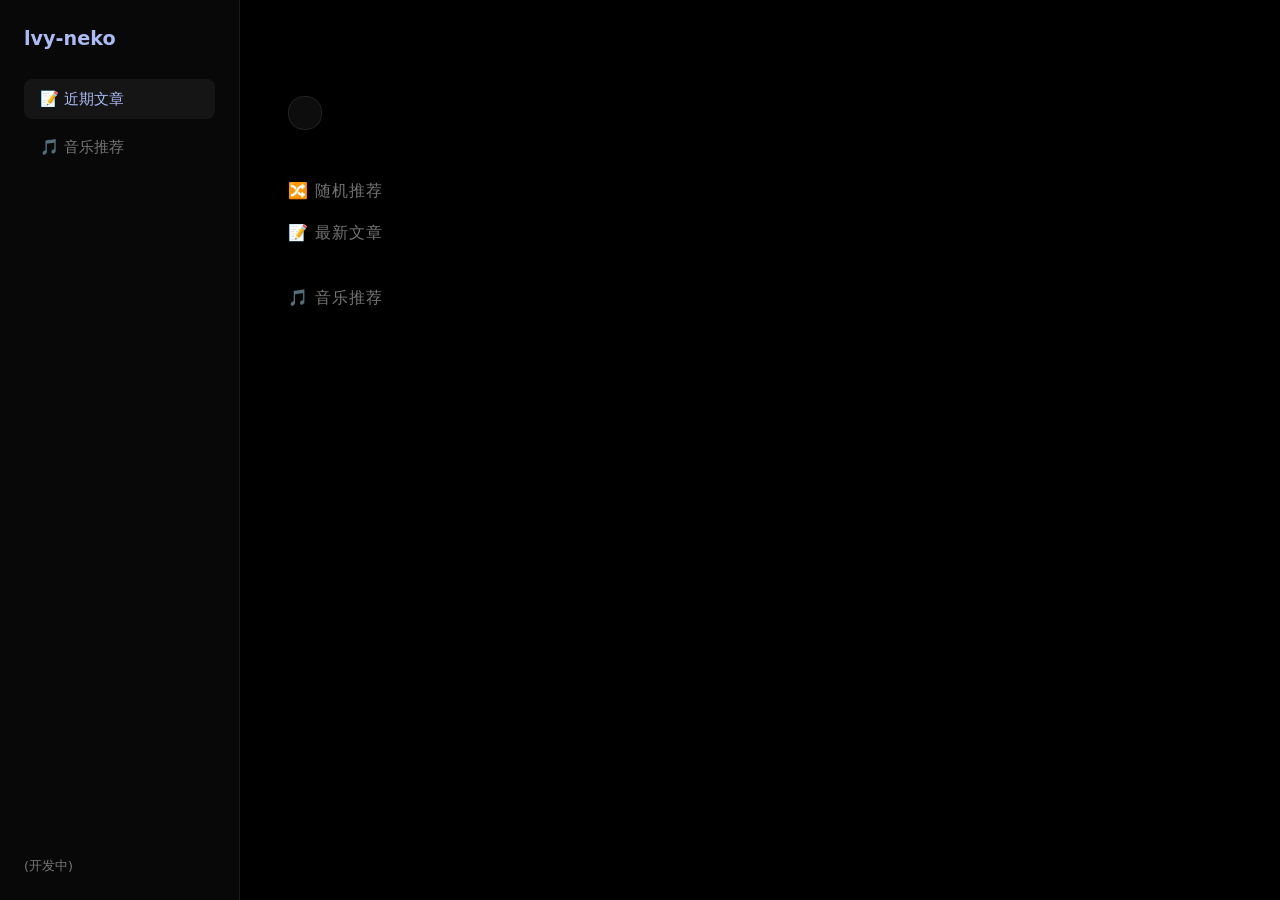
==== blog/frontend/index.html @ 36437abc "feat: add frontend HTML pages — home with sidebar, article detail" ====
<!DOCTYPE html>
<html lang="zh-CN">
<head>
    <meta charset="UTF-8">
    <meta name="viewport" content="width=device-width, initial-scale=1.0">
    <meta name="description" content="个人博客 — 记录学习与思考">
    <title>lvy-neko</title>
    <link rel="stylesheet" href="css/variables.css">
    <link rel="stylesheet" href="css/layout.css">
    <link rel="stylesheet" href="css/components.css">
    <link rel="stylesheet" href="css/animations.css">
    <link rel="icon" href="images/favicon.svg" type="image/svg+xml">
</head>
<body>
    <div class="app-layout">
        <!-- 移动端汉堡按钮 -->
        <button class="hamburger" id="hamburger" aria-label="菜单">☰</button>

        <!-- 侧边栏 -->
        <aside class="sidebar" id="sidebar">
            <a href="index.html" class="sidebar-brand">lvy-neko</a>
            <nav class="sidebar-nav">
                <a href="#articles" class="active">📝 近期文章</a>
                <a href="#music">🎵 音乐推荐</a>
            </nav>
            <div style="margin-top: auto; font-size: 0.8rem; color: var(--color-muted);">
                (开发中)
            </div>
        </aside>

        <!-- 主内容区 -->
        <main class="main-content">
            <!-- 欢迎语 -->
            <div class="greeting" id="greeting"></div>

            <!-- 日历小部件 -->
            <div class="calendar" id="calendar"></div>

            <!-- 插画展示区 -->
            <div class="illustration">
                <img src="images/illustration.png" alt="illustration" id="illustration-img"
                     onerror="this.parentElement.style.display='none'">
            </div>

            <!-- 社交链接 -->
            <div class="social-links" id="social-links"></div>

            <!-- 随机推荐 -->
            <section id="random-article-section">
                <div class="section-title">🔀 随机推荐</div>
                <div id="random-article"></div>
            </section>

            <!-- 最新文章 -->
            <section id="articles">
                <div class="section-title">📝 最新文章</div>
                <div class="article-list" id="article-list"></div>
                <div id="article-pagination" style="margin-top: var(--space-lg);"></div>
            </section>

            <!-- 音乐推荐 -->
            <section id="music">
                <div class="section-title">🎵 音乐推荐</div>
                <div class="music-list" id="music-list"></div>
            </section>

            <!-- 站点统计 -->
            <div class="site-stats" id="site-stats" style="margin-top: var(--space-2xl);"></div>
        </main>
    </div>

    <script src="js/api.js"></script>
    <script src="js/calendar.js"></script>
    <script src="js/home.js"></script>
</body>
</html>
---- blog/frontend/css/variables.css ----
:root {
    /* 主色 */
    --color-bg:        #000000;
    --color-text:      #FFFFFF;
    --color-accent:    #abbbf3;
    --color-muted:     #747474;

    /* 衍生 */
    --color-card:      rgba(255, 255, 255, 0.05);
    --color-card-hover:rgba(255, 255, 255, 0.10);
    --color-border:    rgba(255, 255, 255, 0.08);
    --color-sidebar:   rgba(255, 255, 255, 0.03);

    /* 排版 */
    --font-sans: system-ui, -apple-system, 'Segoe UI', sans-serif;
    --font-mono: 'Consolas', 'Monaco', monospace;

    /* 间距 */
    --space-xs:  4px;
    --space-sm:  8px;
    --space-md:  16px;
    --space-lg:  24px;
    --space-xl:  32px;
    --space-2xl: 48px;

    /* 圆角 */
    --radius-sm: 8px;
    --radius-md: 16px;
    --radius-lg: 24px;
    --radius-squircle: 32px;  /* 参考网站的 squircle 风格 */

    /* 侧边栏 */
    --sidebar-width: 240px;
}
---- blog/frontend/css/layout.css ----
* {
    margin: 0;
    padding: 0;
    box-sizing: border-box;
}

body {
    background-color: var(--color-bg);
    color: var(--color-text);
    font-family: var(--font-sans);
    line-height: 1.6;
    min-height: 100vh;
}

/* === 双栏布局 === */
.app-layout {
    display: flex;
    min-height: 100vh;
}

/* 侧边栏 */
.sidebar {
    position: fixed;
    top: 0;
    left: 0;
    width: var(--sidebar-width);
    height: 100vh;
    background-color: var(--color-sidebar);
    border-right: 1px solid var(--color-border);
    padding: var(--space-lg);
    display: flex;
    flex-direction: column;
    gap: var(--space-lg);
    z-index: 10;
    overflow-y: auto;
}

.sidebar-brand {
    font-size: 1.2rem;
    font-weight: 700;
    color: var(--color-accent);
    text-decoration: none;
}

.sidebar-nav {
    display: flex;
    flex-direction: column;
    gap: var(--space-sm);
}

.sidebar-nav a {
    color: var(--color-muted);
    text-decoration: none;
    padding: var(--space-sm) var(--space-md);
    border-radius: var(--radius-sm);
    transition: color 0.2s, background-color 0.2s;
    font-size: 0.95rem;
}

.sidebar-nav a:hover,
.sidebar-nav a.active {
    color: var(--color-accent);
    background-color: var(--color-card);
}

/* 主内容区 */
.main-content {
    margin-left: var(--sidebar-width);
    flex: 1;
    padding: var(--space-2xl);
    max-width: 900px;
}

/* 汉堡菜单按钮（移动端） */
.hamburger {
    display: none;
    position: fixed;
    top: var(--space-md);
    right: var(--space-md);
    z-index: 20;
    background: var(--color-card);
    border: 1px solid var(--color-border);
    color: var(--color-text);
    width: 40px;
    height: 40px;
    border-radius: var(--radius-sm);
    cursor: pointer;
    font-size: 1.2rem;
    align-items: center;
    justify-content: center;
}

/* 移动端响应式 */
@media (max-width: 768px) {
    .sidebar {
        transform: translateX(-100%);
        transition: transform 0.3s ease;
    }

    .sidebar.open {
        transform: translateX(0);
    }

    .main-content {
        margin-left: 0;
        padding: var(--space-lg);
    }

    .hamburger {
        display: flex;
    }
}
---- blog/frontend/css/components.css ----
/* === 卡片（squircle 风格） === */
.card {
    background-color: var(--color-card);
    border: 1px solid var(--color-border);
    border-radius: var(--radius-squircle);
    padding: var(--space-lg);
    transition: transform 0.2s, background-color 0.2s, box-shadow 0.2s;
    cursor: pointer;
}

.card:hover {
    transform: scale(1.02);
    background-color: var(--color-card-hover);
    box-shadow: 0 4px 24px rgba(171, 187, 243, 0.08);
}

/* === 文章卡片 === */
.article-card {
    display: flex;
    flex-direction: column;
    gap: var(--space-sm);
}

.article-card .article-date {
    font-size: 0.85rem;
    color: var(--color-muted);
}

.article-card .article-title {
    font-size: 1.1rem;
    font-weight: 600;
    color: var(--color-text);
    text-decoration: none;
}

.article-card .article-title:hover {
    color: var(--color-accent);
}

.article-card .article-summary {
    font-size: 0.9rem;
    color: var(--color-muted);
    line-height: 1.5;
}

/* === 文章列表 === */
.article-list {
    display: flex;
    flex-direction: column;
    gap: var(--space-md);
}

.section-title {
    font-size: 1rem;
    color: var(--color-muted);
    margin-bottom: var(--space-md);
    letter-spacing: 1px;
    text-transform: uppercase;
}

/* === 音乐卡片 === */
.music-list {
    display: grid;
    grid-template-columns: repeat(auto-fill, minmax(180px, 1fr));
    gap: var(--space-md);
}

.music-card {
    display: flex;
    align-items: center;
    gap: var(--space-md);
    padding: var(--space-md);
}

.music-card .music-cover {
    width: 48px;
    height: 48px;
    border-radius: 50%;
    object-fit: cover;
    animation: spin 20s linear infinite;
}

.music-card .music-info {
    display: flex;
    flex-direction: column;
    gap: 2px;
}

.music-card .music-name {
    font-size: 0.9rem;
    font-weight: 600;
}

.music-card .music-artist {
    font-size: 0.8rem;
    color: var(--color-muted);
}

/* === 日历小部件 === */
.calendar {
    background-color: var(--color-card);
    border: 1px solid var(--color-border);
    border-radius: var(--radius-md);
    padding: var(--space-md);
    width: fit-content;
}

.calendar-header {
    display: flex;
    justify-content: space-between;
    align-items: center;
    margin-bottom: var(--space-md);
    font-weight: 600;
}

.calendar-grid {
    display: grid;
    grid-template-columns: repeat(7, 1fr);
    gap: var(--space-xs);
    text-align: center;
}

.calendar-grid .day-label {
    font-size: 0.75rem;
    color: var(--color-muted);
    padding: var(--space-xs) 0;
}

.calendar-grid .day {
    width: 32px;
    height: 32px;
    display: flex;
    align-items: center;
    justify-content: center;
    border-radius: 50%;
    font-size: 0.85rem;
    cursor: default;
    position: relative;
}

.calendar-grid .day.has-article::after {
    content: '';
    position: absolute;
    bottom: 2px;
    width: 4px;
    height: 4px;
    border-radius: 50%;
    background-color: var(--color-accent);
}

.calendar-grid .day.empty {
    color: transparent;
}

/* === 插画展示区 === */
.illustration {
    max-width: 360px;
    margin: 0 auto var(--space-2xl);
    opacity: 0;
    transform: translateY(20px);
    animation: fadeInUp 0.8s ease forwards;
}

.illustration img {
    width: 100%;
    border-radius: var(--radius-squircle);
}

/* === 欢迎语 === */
.greeting {
    font-size: 1.8rem;
    font-weight: 300;
    margin-bottom: var(--space-2xl);
    line-height: 1.4;
}

.greeting .name {
    color: var(--color-accent);
    font-weight: 600;
}

/* === 社交链接 === */
.social-links {
    display: flex;
    gap: var(--space-md);
    margin-bottom: var(--space-2xl);
    flex-wrap: wrap;
}

.social-links a {
    color: var(--color-muted);
    text-decoration: none;
    padding: var(--space-sm) var(--space-md);
    border: 1px solid var(--color-border);
    border-radius: var(--radius-sm);
    font-size: 0.9rem;
    transition: color 0.2s, border-color 0.2s;
}

.social-links a:hover {
    color: var(--color-accent);
    border-color: var(--color-accent);
}

/* === 站点统计 === */
.site-stats {
    display: flex;
    gap: var(--space-lg);
    margin-bottom: var(--space-2xl);
    font-size: 0.85rem;
    color: var(--color-muted);
}

.site-stats span {
    font-weight: 600;
    color: var(--color-accent);
}

/* === 返回链接 === */
.back-link {
    display: inline-block;
    color: var(--color-accent);
    text-decoration: none;
    margin-bottom: var(--space-lg);
    font-size: 0.9rem;
}

.back-link:hover {
    text-decoration: underline;
}

/* === 文章详情 === */
.article-detail {
    max-width: 720px;
}

.article-detail .article-title {
    font-size: 1.8rem;
    font-weight: 700;
    margin-bottom: var(--space-sm);
    line-height: 1.3;
}

.article-detail .article-meta {
    color: var(--color-muted);
    font-size: 0.9rem;
    margin-bottom: var(--space-xl);
    padding-bottom: var(--space-lg);
    border-bottom: 1px solid var(--color-border);
}

.article-detail .article-content {
    line-height: 1.8;
}

.article-detail .article-content h1,
.article-detail .article-content h2,
.article-detail .article-content h3 {
    color: var(--color-accent);
    margin-top: var(--space-xl);
    margin-bottom: var(--space-md);
}

.article-detail .article-content p {
    margin-bottom: var(--space-md);
}

.article-detail .article-content code {
    background-color: var(--color-card);
    padding: 2px 6px;
    border-radius: 4px;
    font-family: var(--font-mono);
    font-size: 0.9em;
}

.article-detail .article-content pre {
    background-color: var(--color-card);
    border: 1px solid var(--color-border);
    border-radius: var(--radius-md);
    padding: var(--space-md);
    overflow-x: auto;
    margin-bottom: var(--space-md);
}

.article-detail .article-content pre code {
    background: none;
    padding: 0;
}
---- blog/frontend/css/animations.css ----
/* 插画淡入上浮 */
@keyframes fadeInUp {
    from {
        opacity: 0;
        transform: translateY(20px);
    }
    to {
        opacity: 1;
        transform: translateY(0);
    }
}

/* 封面旋转 */
@keyframes spin {
    from { transform: rotate(0deg); }
    to   { transform: rotate(360deg); }
}

/* 卡片入场（stagger） */
@keyframes fadeInCard {
    from {
        opacity: 0;
        transform: translateY(10px);
    }
    to {
        opacity: 1;
        transform: translateY(0);
    }
}

.card-stagger {
    opacity: 0;
    animation: fadeInCard 0.4s ease forwards;
}
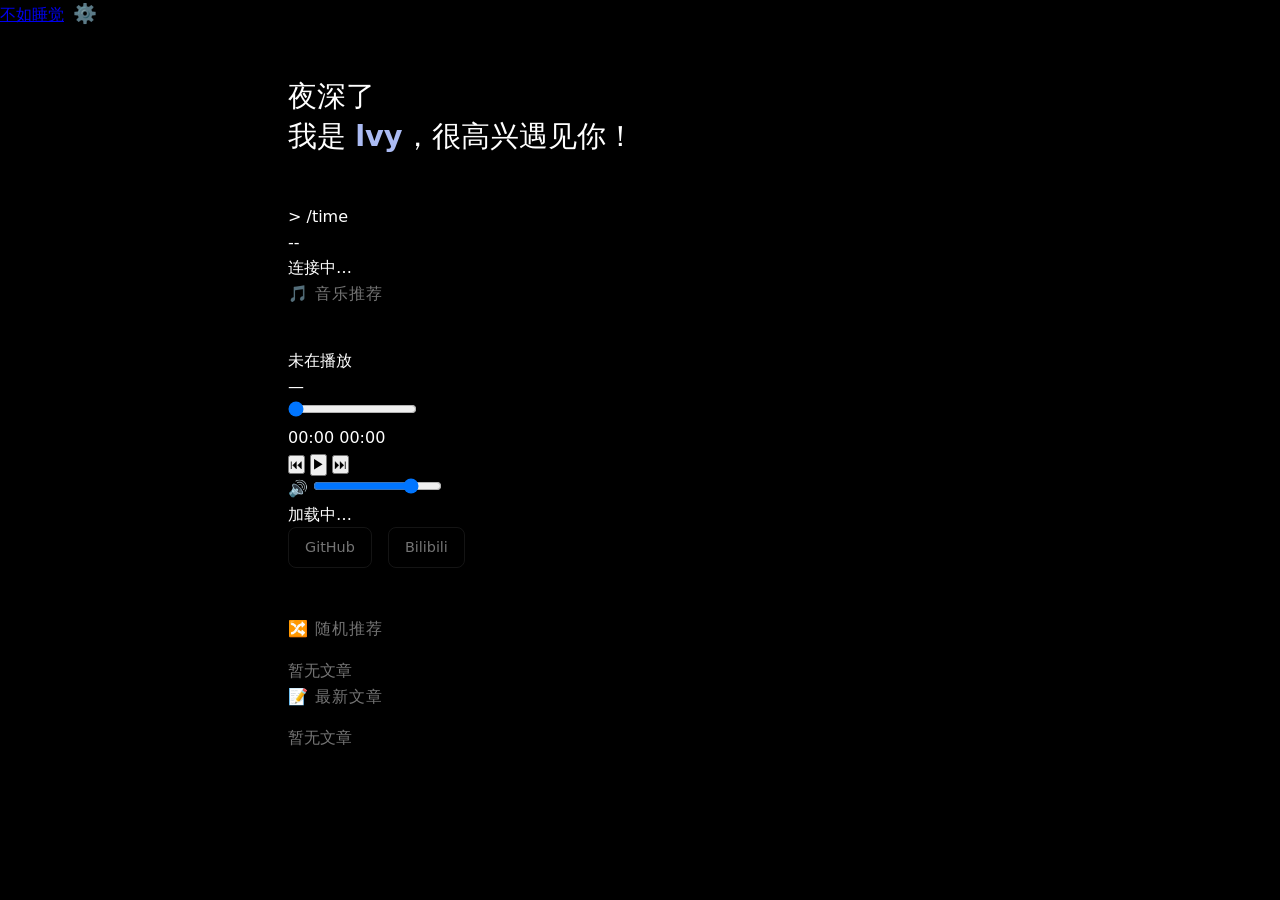
==== commit e110721e: "feat: wire admin panel into index.html and article.html" ====
--- a/blog/frontend/index.html
+++ b/blog/frontend/index.html
@@ -1,76 +1,111 @@
-<!DOCTYPE html>
+<!doctype html>
 <html lang="zh-CN">
-<head>
-    <meta charset="UTF-8">
-    <meta name="viewport" content="width=device-width, initial-scale=1.0">
-    <meta name="description" content="个人博客 — 记录学习与思考">
-    <title>lvy-neko</title>
-    <link rel="stylesheet" href="css/variables.css">
-    <link rel="stylesheet" href="css/layout.css">
-    <link rel="stylesheet" href="css/components.css">
-    <link rel="stylesheet" href="css/animations.css">
-    <link rel="icon" href="images/favicon.svg" type="image/svg+xml">
-</head>
-<body>
-    <div class="app-layout">
-        <!-- 移动端汉堡按钮 -->
-        <button class="hamburger" id="hamburger" aria-label="菜单">☰</button>
-
-        <!-- 侧边栏 -->
-        <aside class="sidebar" id="sidebar">
-            <a href="index.html" class="sidebar-brand">lvy-neko</a>
-            <nav class="sidebar-nav">
-                <a href="#articles" class="active">📝 近期文章</a>
-                <a href="#music">🎵 音乐推荐</a>
-            </nav>
-            <div style="margin-top: auto; font-size: 0.8rem; color: var(--color-muted);">
-                (开发中)
-            </div>
-        </aside>
-
-        <!-- 主内容区 -->
-        <main class="main-content">
-            <!-- 欢迎语 -->
-            <div class="greeting" id="greeting"></div>
-
-            <!-- 日历小部件 -->
-            <div class="calendar" id="calendar"></div>
-
-            <!-- 插画展示区 -->
-            <div class="illustration">
-                <img src="images/illustration.png" alt="illustration" id="illustration-img"
-                     onerror="this.parentElement.style.display='none'">
-            </div>
-
-            <!-- 社交链接 -->
-            <div class="social-links" id="social-links"></div>
-
-            <!-- 随机推荐 -->
-            <section id="random-article-section">
-                <div class="section-title">🔀 随机推荐</div>
-                <div id="random-article"></div>
-            </section>
-
-            <!-- 最新文章 -->
-            <section id="articles">
-                <div class="section-title">📝 最新文章</div>
-                <div class="article-list" id="article-list"></div>
-                <div id="article-pagination" style="margin-top: var(--space-lg);"></div>
-            </section>
-
-            <!-- 音乐推荐 -->
-            <section id="music">
-                <div class="section-title">🎵 音乐推荐</div>
-                <div class="music-list" id="music-list"></div>
-            </section>
-
-            <!-- 站点统计 -->
-            <div class="site-stats" id="site-stats" style="margin-top: var(--space-2xl);"></div>
-        </main>
+  <head>
+    <meta charset="UTF-8" />
+    <meta name="viewport" content="width=device-width, initial-scale=1.0" />
+    <meta name="description" content="个人博客 — 记录学习与思考" />
+    <title>不如睡觉</title>
+    <link rel="stylesheet" href="css/variables.css" />
+    <link rel="stylesheet" href="css/layout.css" />
+    <link rel="stylesheet" href="css/components.css" />
+    <link rel="stylesheet" href="css/animations.css" />
+    <link rel="stylesheet" href="css/admin.css" />
+    <link rel="icon" href="images/favicon.svg" type="image/svg+xml" />
+    <script src="https://cdn.jsdelivr.net/npm/marked/marked.min.js"></script>
+  </head>
+  <body>
+    <!-- 顶部品牌 -->
+    <div class="topbar">
+      <a href="index.html" class="topbar-brand">不如睡觉</a>
     </div>
 
+    <!-- 主内容区 -->
+    <main class="main-content">
+      <!-- 欢迎语 -->
+      <div class="greeting fade-section" id="greeting"></div>
+
+      <!-- 英雄区：插画 | 时间 + 音乐 -->
+      <div class="hero-row fade-section">
+        <!-- 插画展示区 -->
+        <div class="illustration">
+          <img
+            src="images/illustration.png"
+            alt="illustration"
+            id="illustration-img"
+            onerror="this.parentElement.style.display = 'none'"
+          />
+        </div>
+
+        <!-- 右侧：时间 + 音乐 -->
+        <div class="hero-sidebar">
+          <!-- 时间区块 -->
+          <div class="time-block" id="time-block">
+            <div class="time-prompt">&gt; /time</div>
+            <div class="time-value" id="time-value">--</div>
+            <div class="time-status" id="time-status">连接中…</div>
+          </div>
+
+          <!-- 音乐播放器 -->
+          <div class="section-title">🎵 音乐推荐</div>
+          <div class="music-player" id="music-player">
+            <!-- 当前播放信息 -->
+            <div class="np-row">
+              <img class="np-cover" id="np-cover" src="" alt="" />
+              <div class="np-info">
+                <div class="np-name" id="np-name">未在播放</div>
+                <div class="np-artist" id="np-artist">—</div>
+              </div>
+            </div>
+            <!-- 进度条 -->
+            <input type="range" class="progress-bar" id="progress-bar" min="0" max="100" value="0" />
+            <div class="time-row">
+              <span id="time-current">00:00</span>
+              <span id="time-total">00:00</span>
+            </div>
+            <!-- 控制按钮 -->
+            <div class="ctrl-row">
+              <button class="ctrl-btn" id="btn-prev" title="上一首">⏮</button>
+              <button class="ctrl-btn play-btn" id="btn-play" title="播放">▶</button>
+              <button class="ctrl-btn" id="btn-next" title="下一首">⏭</button>
+              <div class="vol-group">
+                <span class="vol-icon" id="vol-icon" title="静音">🔊</span>
+                <input type="range" class="vol-slider" id="vol-slider" min="0" max="100" value="80" />
+              </div>
+            </div>
+            <!-- 曲目列表 -->
+            <div class="track-list" id="track-list">
+              <div class="np-placeholder">加载中…</div>
+            </div>
+          </div>
+        </div>
+      </div>
+
+      <!-- 社交链接 -->
+      <div class="social-links fade-section" id="social-links"></div>
+
+      <!-- 随机推荐 -->
+      <section id="random-article-section" class="fade-section">
+        <div class="section-title">🔀 随机推荐</div>
+        <div id="random-article"></div>
+      </section>
+
+      <!-- 最新文章 -->
+      <section id="articles" class="fade-section">
+        <div class="section-title">📝 最新文章</div>
+        <div class="article-list" id="article-list"></div>
+        <div
+          id="article-pagination"
+          style="margin-top: var(--space-lg)"
+        ></div>
+      </section>
+
+      <!-- 站点统计 -->
+      <div class="site-stats fade-section" id="site-stats"></div>
+    </main>
+
     <script src="js/api.js"></script>
-    <script src="js/calendar.js"></script>
+    <script src="js/auth.js"></script>
+    <script src="js/admin.js"></script>
     <script src="js/home.js"></script>
-</body>
+  </body>
 </html>
--- a/blog/frontend/css/admin.css
+++ b/blog/frontend/css/admin.css
@@ -0,0 +1,242 @@
+/* ===== admin.css — 后台管理抽屉面板样式 ===== */
+
+/* 遮罩层 */
+.admin-overlay {
+    position: fixed; inset: 0;
+    background: rgba(0, 0, 0, 0.5);
+    z-index: 998;
+    opacity: 0; visibility: hidden;
+    transition: opacity 0.3s ease, visibility 0.3s ease;
+}
+.admin-overlay.open {
+    opacity: 1; visibility: visible;
+}
+
+/* 触发的齿轮按钮 */
+.admin-trigger {
+    cursor: pointer;
+    font-size: 1.2rem;
+    background: none; border: none;
+    color: var(--color-text);
+    opacity: 0.7; transition: opacity 0.2s;
+    line-height: 1;
+    padding: var(--space-xs);
+}
+.admin-trigger:hover { opacity: 1; }
+
+/* 抽屉面板 */
+.admin-drawer {
+    position: fixed;
+    top: 0; right: 0;
+    width: 420px; max-width: 100vw;
+    height: 100vh;
+    background: #0a0a0a;
+    border-left: 1px solid var(--color-border);
+    z-index: 999;
+    transform: translateX(100%);
+    transition: transform 0.3s ease;
+    display: flex; flex-direction: column;
+    overflow: hidden;
+}
+.admin-drawer.open {
+    transform: translateX(0);
+}
+
+/* 抽屉头部 */
+.drawer-header {
+    display: flex; align-items: center; justify-content: space-between;
+    padding: var(--space-md) var(--space-lg);
+    border-bottom: 1px solid var(--color-border);
+    flex-shrink: 0;
+}
+.drawer-header h3 {
+    margin: 0; font-size: 1rem; font-weight: 600;
+}
+.drawer-close {
+    cursor: pointer; background: none; border: none;
+    color: var(--color-muted); font-size: 1.4rem;
+    line-height: 1; padding: var(--space-xs);
+}
+.drawer-close:hover { color: var(--color-text); }
+
+/* Tab 导航 */
+.drawer-tabs {
+    display: flex; flex-shrink: 0;
+    border-bottom: 1px solid var(--color-border);
+}
+.drawer-tab {
+    flex: 1; padding: var(--space-sm) 0;
+    text-align: center; cursor: pointer;
+    color: var(--color-muted); font-size: 0.85rem;
+    border-bottom: 2px solid transparent;
+    transition: color 0.2s, border-color 0.2s;
+    background: none; border-top: none; border-left: none; border-right: none;
+}
+.drawer-tab:hover { color: var(--color-text); }
+.drawer-tab.active {
+    color: var(--color-accent);
+    border-bottom-color: var(--color-accent);
+}
+
+/* 抽屉内容区 */
+.drawer-body {
+    flex: 1; overflow-y: auto;
+    padding: var(--space-md) var(--space-lg);
+}
+
+/* 登录表单 */
+.login-form {
+    display: flex; flex-direction: column; gap: var(--space-md);
+    padding: var(--space-lg) 0;
+}
+.login-form input {
+    background: rgba(255,255,255,0.05);
+    border: 1px solid var(--color-border);
+    color: var(--color-text);
+    padding: var(--space-sm) var(--space-md);
+    border-radius: var(--radius-sm);
+    font-size: 0.9rem;
+    outline: none;
+}
+.login-form input:focus {
+    border-color: var(--color-accent);
+}
+.login-form .btn {
+    background: var(--color-accent);
+    color: #000; border: none;
+    padding: var(--space-sm) var(--space-md);
+    border-radius: var(--radius-sm);
+    cursor: pointer; font-weight: 600;
+    font-size: 0.9rem;
+}
+.login-error {
+    color: #e55; font-size: 0.85rem;
+}
+
+/* 管理列表项 */
+.admin-list-item {
+    display: flex; align-items: center; justify-content: space-between;
+    padding: var(--space-sm) 0;
+    border-bottom: 1px solid var(--color-border);
+    font-size: 0.9rem;
+}
+.admin-list-item .item-title { flex: 1; }
+.admin-list-item .item-status {
+    font-size: 0.75rem; padding: 2px 8px; border-radius: 12px;
+    margin-left: var(--space-sm);
+}
+.item-status.published { background: rgba(171,187,243,0.2); color: var(--color-accent); }
+.item-status.draft    { background: rgba(116,116,116,0.2); color: var(--color-muted); }
+
+.admin-list-item button {
+    background: none; border: none; color: var(--color-muted);
+    cursor: pointer; font-size: 0.85rem; padding: 2px 6px;
+}
+.admin-list-item button:hover { color: #e55; }
+
+/* Markdown 编辑器 */
+.md-editor {
+    display: flex; flex-direction: column; gap: var(--space-md);
+    height: 100%;
+}
+.md-editor-toolbar {
+    display: flex; gap: var(--space-sm);
+}
+.md-editor-toolbar button {
+    background: none; border: 1px solid var(--color-border);
+    color: var(--color-muted); padding: 4px 10px;
+    border-radius: var(--radius-sm); cursor: pointer;
+    font-size: 0.8rem;
+}
+.md-editor-toolbar button:hover { color: var(--color-text); border-color: var(--color-accent); }
+.md-editor-toolbar button.active { color: var(--color-accent); border-color: var(--color-accent); }
+
+.md-editor-panes {
+    display: flex; gap: var(--space-sm); flex: 1; min-height: 300px;
+}
+.md-editor-panes textarea {
+    flex: 1; resize: none;
+    background: rgba(255,255,255,0.03);
+    border: 1px solid var(--color-border);
+    border-radius: var(--radius-sm);
+    color: var(--color-text); font-family: var(--font-mono);
+    font-size: 0.85rem; padding: var(--space-sm);
+    outline: none; line-height: 1.6;
+}
+.md-editor-panes textarea:focus { border-color: var(--color-accent); }
+.md-preview {
+    flex: 1; overflow-y: auto;
+    padding: var(--space-sm);
+    font-size: 0.85rem; line-height: 1.6;
+    color: var(--color-text);
+    background: rgba(255,255,255,0.02);
+    border-radius: var(--radius-sm);
+}
+.md-preview h1, .md-preview h2, .md-preview h3 { margin-top: var(--space-md); }
+.md-preview pre { background: rgba(255,255,255,0.05); padding: var(--space-sm); border-radius: var(--radius-sm); overflow-x: auto; }
+.md-preview code { font-family: var(--font-mono); font-size: 0.8rem; }
+.md-preview img { max-width: 100%; border-radius: var(--radius-sm); }
+
+/* 文章编辑表单 */
+.article-form {
+    display: flex; flex-direction: column; gap: var(--space-md);
+}
+.article-form input,
+.article-form select,
+.article-form textarea {
+    background: rgba(255,255,255,0.05);
+    border: 1px solid var(--color-border);
+    color: var(--color-text); padding: var(--space-sm);
+    border-radius: var(--radius-sm); font-size: 0.9rem;
+    outline: none;
+}
+.article-form input:focus,
+.article-form select:focus { border-color: var(--color-accent); }
+
+.article-form .btn-primary {
+    background: var(--color-accent); color: #000;
+    border: none; padding: var(--space-sm) var(--space-lg);
+    border-radius: var(--radius-sm); cursor: pointer;
+    font-weight: 600; font-size: 0.9rem; align-self: flex-start;
+}
+.article-form .btn-secondary {
+    background: transparent; color: var(--color-muted);
+    border: 1px solid var(--color-border); padding: var(--space-sm) var(--space-lg);
+    border-radius: var(--radius-sm); cursor: pointer;
+    font-size: 0.9rem; align-self: flex-start;
+}
+
+/* Toast */
+.admin-toast {
+    position: fixed; bottom: var(--space-lg); right: var(--space-lg);
+    z-index: 1001;
+    background: var(--color-card);
+    border: 1px solid var(--color-border);
+    padding: var(--space-sm) var(--space-md);
+    border-radius: var(--radius-sm);
+    font-size: 0.85rem;
+    color: var(--color-text);
+    opacity: 0; transform: translateY(10px);
+    transition: opacity 0.3s, transform 0.3s;
+}
+.admin-toast.show { opacity: 1; transform: translateY(0); }
+.admin-toast.error { border-color: #e55; color: #e55; }
+
+/* 新建行（分类/标签） */
+.inline-add {
+    display: flex; gap: var(--space-sm); margin-top: var(--space-sm);
+}
+.inline-add input {
+    flex: 1; background: rgba(255,255,255,0.05);
+    border: 1px solid var(--color-border); color: var(--color-text);
+    padding: var(--space-xs) var(--space-sm);
+    border-radius: var(--radius-sm); font-size: 0.85rem;
+    outline: none;
+}
+.inline-add input:focus { border-color: var(--color-accent); }
+.inline-add button {
+    background: var(--color-accent); color: #000;
+    border: none; padding: var(--space-xs) var(--space-sm);
+    border-radius: var(--radius-sm); cursor: pointer;
+    font-size: 0.85rem;
+}
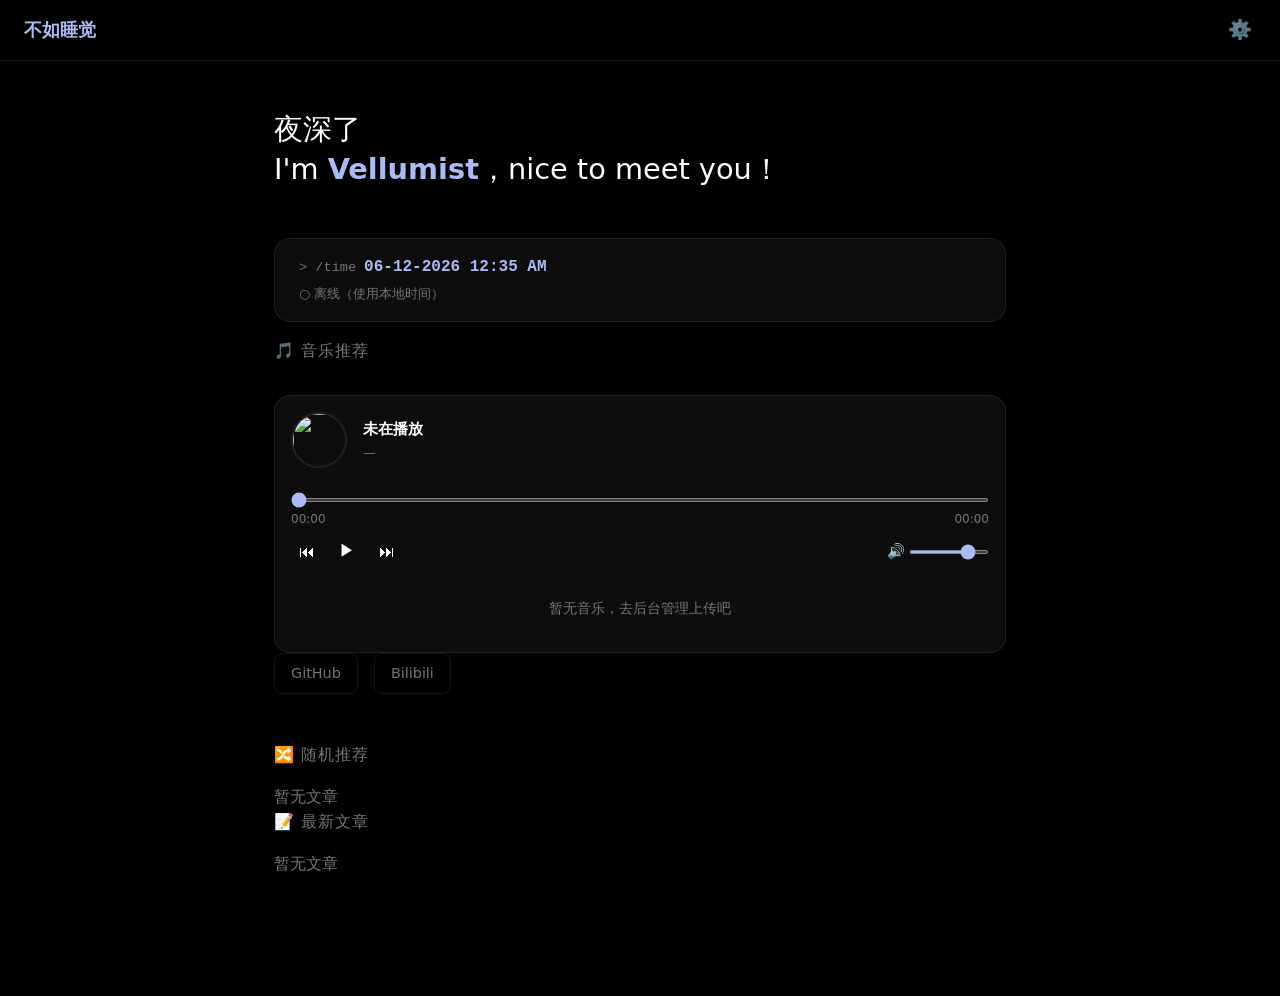
==== commit f50c5223: "style: time prompt and value on same line, swap colors, smaller font" ====
--- a/blog/frontend/index.html
+++ b/blog/frontend/index.html
@@ -40,8 +40,10 @@
         <div class="hero-sidebar">
           <!-- 时间区块 -->
           <div class="time-block" id="time-block">
-            <div class="time-prompt">&gt; /time</div>
-            <div class="time-value" id="time-value">--</div>
+            <div class="time-line">
+              <span class="time-prompt">&gt; /time</span>
+              <span class="time-value" id="time-value">--</span>
+            </div>
             <div class="time-status" id="time-status">连接中…</div>
           </div>
 
--- a/blog/frontend/css/variables.css
+++ b/blog/frontend/css/variables.css
@@ -9,8 +9,6 @@
     --color-card:      rgba(255, 255, 255, 0.05);
     --color-card-hover:rgba(255, 255, 255, 0.10);
     --color-border:    rgba(255, 255, 255, 0.08);
-    --color-sidebar:   rgba(255, 255, 255, 0.03);
-
     /* 排版 */
     --font-sans: system-ui, -apple-system, 'Segoe UI', sans-serif;
     --font-mono: 'Consolas', 'Monaco', monospace;
--- a/blog/frontend/css/layout.css
+++ b/blog/frontend/css/layout.css
@@ -12,101 +12,100 @@
     min-height: 100vh;
 }
 
-/* === 双栏布局 === */
-.app-layout {
+/* 顶栏 */
+.topbar {
     display: flex;
-    min-height: 100vh;
+    align-items: center;
+    justify-content: space-between;
+    padding: var(--space-md) var(--space-lg);
+    border-bottom: 1px solid var(--color-border);
 }
 
-/* 侧边栏 */
-.sidebar {
-    position: fixed;
-    top: 0;
-    left: 0;
-    width: var(--sidebar-width);
-    height: 100vh;
-    background-color: var(--color-sidebar);
-    border-right: 1px solid var(--color-border);
-    padding: var(--space-lg);
-    display: flex;
-    flex-direction: column;
-    gap: var(--space-lg);
-    z-index: 10;
-    overflow-y: auto;
-}
-
-.sidebar-brand {
-    font-size: 1.2rem;
+.topbar-brand {
+    font-size: 1.1rem;
     font-weight: 700;
     color: var(--color-accent);
     text-decoration: none;
 }
 
-.sidebar-nav {
+/* 主内容区 — 居中，窄宽 */
+.main-content {
+    max-width: 780px;
+    margin: 0 auto;
+    padding: var(--space-2xl) var(--space-lg);
+}
+
+/* 英雄区：插画 | 时间 + 音乐 */
+.hero-row {
+    display: flex;
+    gap: var(--space-lg);
+    align-items: flex-start;
+}
+
+.illustration {
+    flex: 0 0 280px;
+}
+
+.illustration img {
+    width: 100%;
+    border-radius: var(--radius-squircle);
+}
+
+.hero-sidebar {
+    flex: 1;
+    min-width: 0;
     display: flex;
     flex-direction: column;
+    gap: var(--space-md);
+}
+
+/* 时间区块 */
+.time-block {
+    background: var(--color-card);
+    border: 1px solid var(--color-border);
+    border-radius: var(--radius-md);
+    padding: var(--space-md) var(--space-lg);
+}
+
+.time-line {
+    display: flex;
+    align-items: baseline;
     gap: var(--space-sm);
 }
 
-.sidebar-nav a {
+.time-prompt {
     color: var(--color-muted);
-    text-decoration: none;
-    padding: var(--space-sm) var(--space-md);
-    border-radius: var(--radius-sm);
-    transition: color 0.2s, background-color 0.2s;
-    font-size: 0.95rem;
+    font-family: var(--font-mono);
+    font-size: 0.85rem;
 }
 
-.sidebar-nav a:hover,
-.sidebar-nav a.active {
+.time-value {
+    font-family: var(--font-mono);
+    font-size: 1rem;
+    font-weight: 600;
     color: var(--color-accent);
-    background-color: var(--color-card);
 }
 
-/* 主内容区 */
-.main-content {
-    margin-left: var(--sidebar-width);
-    flex: 1;
-    padding: var(--space-2xl);
-    max-width: 900px;
+.time-status {
+    font-size: 0.8rem;
+    color: var(--color-muted);
+    margin-top: var(--space-xs);
 }
 
-/* 汉堡菜单按钮（移动端） */
-.hamburger {
-    display: none;
-    position: fixed;
-    top: var(--space-md);
-    right: var(--space-md);
-    z-index: 20;
-    background: var(--color-card);
-    border: 1px solid var(--color-border);
-    color: var(--color-text);
-    width: 40px;
-    height: 40px;
-    border-radius: var(--radius-sm);
-    cursor: pointer;
-    font-size: 1.2rem;
-    align-items: center;
-    justify-content: center;
+.time-status.connected {
+    color: #6f6;
 }
 
-/* 移动端响应式 */
-@media (max-width: 768px) {
-    .sidebar {
-        transform: translateX(-100%);
-        transition: transform 0.3s ease;
+/* 响应式 */
+@media (max-width: 640px) {
+    .hero-row {
+        flex-direction: column;
     }
-
-    .sidebar.open {
-        transform: translateX(0);
+    .illustration {
+        flex: 0 0 auto;
+        max-width: 200px;
     }
-
     .main-content {
-        margin-left: 0;
-        padding: var(--space-lg);
-    }
-
-    .hamburger {
-        display: flex;
+        padding: var(--space-lg) var(--space-md);
     }
 }
--- a/blog/frontend/css/components.css
+++ b/blog/frontend/css/components.css
@@ -96,74 +96,162 @@
     color: var(--color-muted);
 }
 
-/* === 日历小部件 === */
-.calendar {
-    background-color: var(--color-card);
+/* === 插画展示区 === */
+.illustration img {
+    width: 100%;
+    border-radius: var(--radius-squircle);
+}
+
+/* === 音乐播放器 === */
+.music-player {
+    background: var(--color-card);
     border: 1px solid var(--color-border);
     border-radius: var(--radius-md);
     padding: var(--space-md);
-    width: fit-content;
-}
-
-.calendar-header {
+}
+
+.np-row {
+    display: flex;
+    align-items: center;
+    gap: var(--space-md);
+    margin-bottom: var(--space-md);
+}
+
+.np-cover {
+    width: 56px;
+    height: 56px;
+    border-radius: 50%;
+    object-fit: cover;
+    border: 2px solid var(--color-border);
+}
+
+.np-cover.playing {
+    animation: spin 12s linear infinite;
+}
+
+.np-info {
+    display: flex;
+    flex-direction: column;
+    gap: 2px;
+    min-width: 0;
+}
+
+.np-name {
+    font-size: 0.95rem;
+    font-weight: 600;
+    white-space: nowrap;
+    overflow: hidden;
+    text-overflow: ellipsis;
+}
+
+.np-artist {
+    font-size: 0.8rem;
+    color: var(--color-muted);
+}
+
+.progress-bar {
+    width: 100%;
+    height: 4px;
+    accent-color: var(--color-accent);
+    cursor: pointer;
+    margin-bottom: var(--space-xs);
+}
+
+.time-row {
     display: flex;
     justify-content: space-between;
-    align-items: center;
-    margin-bottom: var(--space-md);
-    font-weight: 600;
-}
-
-.calendar-grid {
-    display: grid;
-    grid-template-columns: repeat(7, 1fr);
-    gap: var(--space-xs);
+    font-size: 0.75rem;
+    color: var(--color-muted);
+    margin-bottom: var(--space-sm);
+}
+
+.ctrl-row {
+    display: flex;
+    align-items: center;
+    gap: var(--space-sm);
+}
+
+.ctrl-btn {
+    background: none;
+    border: none;
+    color: var(--color-text);
+    font-size: 1rem;
+    cursor: pointer;
+    padding: 4px 8px;
+    border-radius: var(--radius-sm);
+    transition: color 0.2s;
+}
+
+.ctrl-btn:hover {
+    color: var(--color-accent);
+}
+
+.vol-group {
+    display: flex;
+    align-items: center;
+    gap: 4px;
+    margin-left: auto;
+}
+
+.vol-icon {
+    cursor: pointer;
+    font-size: 0.9rem;
+}
+
+.vol-slider {
+    width: 80px;
+    height: 4px;
+    accent-color: var(--color-accent);
+    cursor: pointer;
+}
+
+.track-list {
+    margin-top: var(--space-md);
+    max-height: 200px;
+    overflow-y: auto;
+}
+
+.track-item {
+    display: flex;
+    align-items: center;
+    gap: var(--space-sm);
+    padding: var(--space-xs) var(--space-sm);
+    border-radius: var(--radius-sm);
+    cursor: pointer;
+    font-size: 0.85rem;
+    transition: background-color 0.2s;
+}
+
+.track-item:hover,
+.track-item.active {
+    background: var(--color-card-hover);
+}
+
+.track-idx {
+    color: var(--color-muted);
+    font-family: var(--font-mono);
+    font-size: 0.8rem;
+    min-width: 24px;
+}
+
+.track-name {
+    flex: 1;
+    white-space: nowrap;
+    overflow: hidden;
+    text-overflow: ellipsis;
+}
+
+.track-dur {
+    color: var(--color-muted);
+    font-family: var(--font-mono);
+    font-size: 0.8rem;
+}
+
+.np-placeholder {
     text-align: center;
-}
-
-.calendar-grid .day-label {
-    font-size: 0.75rem;
-    color: var(--color-muted);
-    padding: var(--space-xs) 0;
-}
-
-.calendar-grid .day {
-    width: 32px;
-    height: 32px;
-    display: flex;
-    align-items: center;
-    justify-content: center;
-    border-radius: 50%;
+    color: var(--color-muted);
     font-size: 0.85rem;
-    cursor: default;
-    position: relative;
-}
-
-.calendar-grid .day.has-article::after {
-    content: '';
-    position: absolute;
-    bottom: 2px;
-    width: 4px;
-    height: 4px;
-    border-radius: 50%;
-    background-color: var(--color-accent);
-}
-
-.calendar-grid .day.empty {
-    color: transparent;
-}
-
-/* === 插画展示区 === */
-.illustration {
-    max-width: 360px;
-    margin: 0 auto var(--space-2xl);
-    opacity: 0;
-    transform: translateY(20px);
-    animation: fadeInUp 0.8s ease forwards;
-}
-
-.illustration img {
-    width: 100%;
-    border-radius: var(--radius-squircle);
+    padding: var(--space-md);
 }
 
 /* === 欢迎语 === */
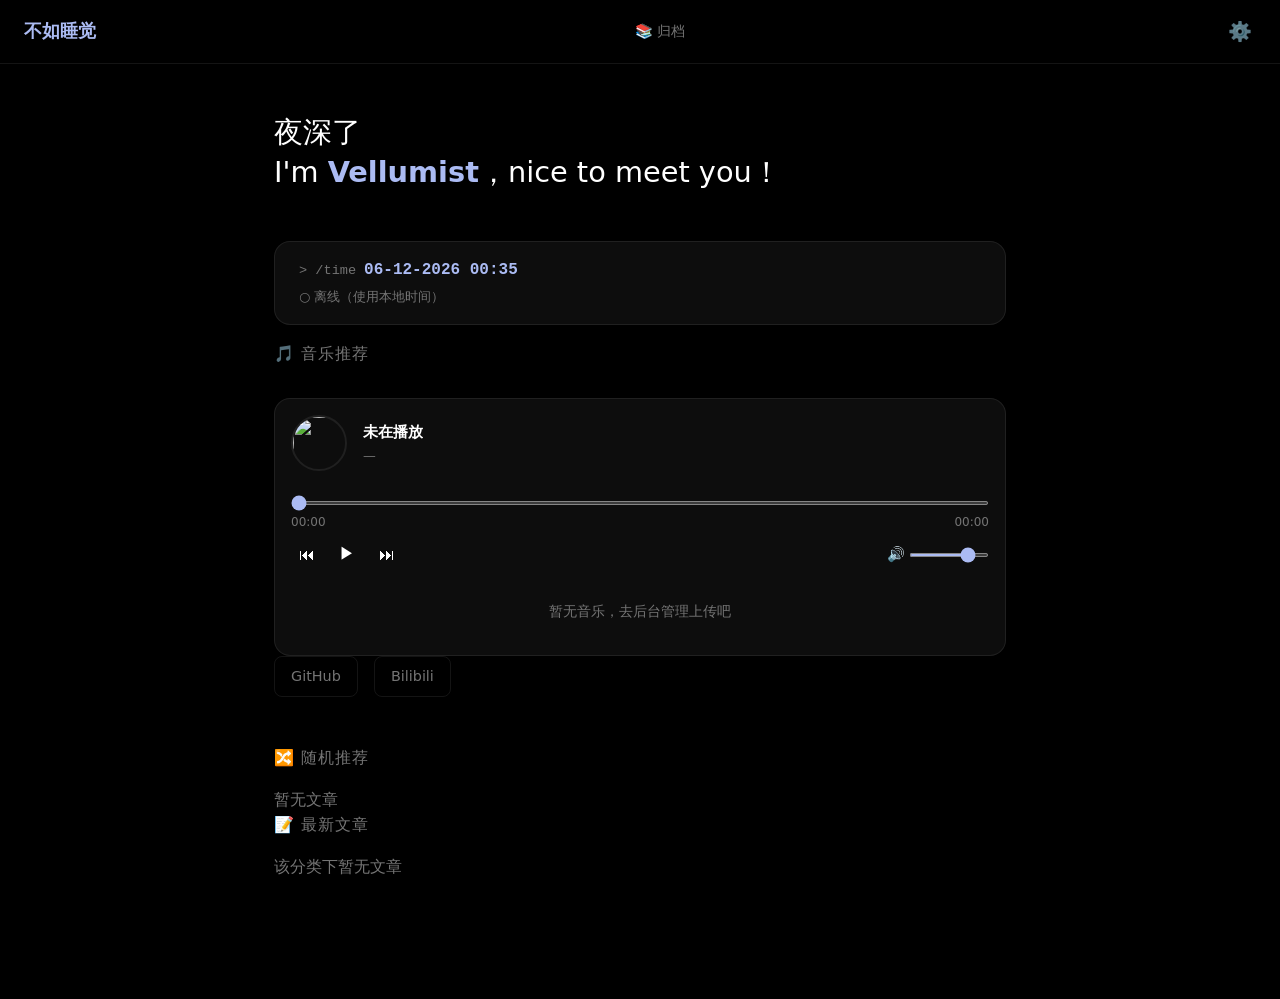
==== commit 22868561: "feat(visitor): comments, pagination, category browsing and archive page Backend: - Public comment AP" ====
--- a/blog/frontend/index.html
+++ b/blog/frontend/index.html
@@ -11,12 +11,15 @@
     <link rel="stylesheet" href="css/animations.css" />
     <link rel="stylesheet" href="css/admin.css" />
     <link rel="icon" href="images/favicon.svg" type="image/svg+xml" />
-    <script src="https://cdn.jsdelivr.net/npm/marked/marked.min.js"></script>
+    <script src="js/vendor/marked.min.js"></script>
   </head>
   <body>
     <!-- 顶部品牌 -->
     <div class="topbar">
       <a href="index.html" class="topbar-brand">不如睡觉</a>
+      <nav class="topbar-nav">
+        <a href="archive.html">📚 归档</a>
+      </nav>
     </div>
 
     <!-- 主内容区 -->
@@ -94,6 +97,7 @@
       <!-- 最新文章 -->
       <section id="articles" class="fade-section">
         <div class="section-title">📝 最新文章</div>
+        <div class="category-filter" id="category-filter"></div>
         <div class="article-list" id="article-list"></div>
         <div
           id="article-pagination"
@@ -106,6 +110,7 @@
     </main>
 
     <script src="js/api.js"></script>
+    <script src="js/markdown.js"></script>
     <script src="js/auth.js"></script>
     <script src="js/admin.js"></script>
     <script src="js/home.js"></script>
--- a/blog/frontend/css/components.css
+++ b/blog/frontend/css/components.css
@@ -374,3 +374,375 @@
     background: none;
     padding: 0;
 }
+
+/* === 文章正文 Markdown 元素 === */
+.article-detail .article-content ul,
+.article-detail .article-content ol {
+    padding-left: 1.5em;
+    margin-bottom: var(--space-md);
+}
+
+.article-detail .article-content ul {
+    list-style: disc;
+}
+
+.article-detail .article-content ol {
+    list-style: decimal;
+}
+
+.article-detail .article-content li {
+    margin-bottom: var(--space-xs);
+}
+
+.article-detail .article-content blockquote {
+    border-left: 3px solid var(--color-accent);
+    margin: 0 0 var(--space-md);
+    padding: var(--space-xs) var(--space-md);
+    color: var(--color-muted);
+    background: var(--color-card);
+    border-radius: 0 var(--radius-sm) var(--radius-sm) 0;
+}
+
+.article-detail .article-content img {
+    max-width: 100%;
+    border-radius: var(--radius-md);
+    margin-bottom: var(--space-md);
+}
+
+.article-detail .article-content a {
+    color: var(--color-accent);
+    text-decoration: underline;
+    word-break: break-all;
+}
+
+.article-detail .article-content table {
+    width: 100%;
+    border-collapse: collapse;
+    margin-bottom: var(--space-md);
+    font-size: 0.9rem;
+}
+
+.article-detail .article-content th,
+.article-detail .article-content td {
+    border: 1px solid var(--color-border);
+    padding: var(--space-xs) var(--space-sm);
+    text-align: left;
+}
+
+.article-detail .article-content th {
+    background: var(--color-card);
+    color: var(--color-accent);
+}
+
+.article-detail .article-content hr {
+    border: none;
+    border-top: 1px solid var(--color-border);
+    margin: var(--space-lg) 0;
+}
+
+/* === 分类筛选 chips === */
+.category-filter {
+    display: flex;
+    flex-wrap: wrap;
+    gap: var(--space-sm);
+    margin-bottom: var(--space-lg);
+}
+
+.cat-chip {
+    display: inline-flex;
+    align-items: center;
+    gap: 4px;
+    color: var(--color-muted);
+    text-decoration: none;
+    padding: var(--space-xs) var(--space-md);
+    border: 1px solid var(--color-border);
+    border-radius: 999px;
+    font-size: 0.85rem;
+    transition: color 0.2s, border-color 0.2s, background-color 0.2s;
+}
+
+.cat-chip:hover,
+.cat-chip.active {
+    color: var(--color-accent);
+    border-color: var(--color-accent);
+    background: rgba(171, 187, 243, 0.08);
+}
+
+.cat-count {
+    font-size: 0.75rem;
+    opacity: 0.7;
+}
+
+/* === 文章卡片上的分类标签 === */
+.card-category {
+    display: inline-block;
+    margin-left: var(--space-sm);
+    padding: 1px 8px;
+    border: 1px solid var(--color-accent);
+    border-radius: 999px;
+    color: var(--color-accent);
+    font-size: 0.72rem;
+    text-decoration: none;
+    vertical-align: middle;
+}
+
+.card-category:hover {
+    background: rgba(171, 187, 243, 0.12);
+}
+
+/* === 分页 === */
+.pagination {
+    display: flex;
+    align-items: center;
+    gap: var(--space-xs);
+    flex-wrap: wrap;
+    justify-content: center;
+}
+
+.page-btn {
+    background: none;
+    border: 1px solid var(--color-border);
+    color: var(--color-text);
+    border-radius: var(--radius-sm);
+    padding: var(--space-xs) var(--space-sm);
+    font-size: 0.85rem;
+    cursor: pointer;
+    transition: color 0.2s, border-color 0.2s;
+}
+
+.page-btn:hover:not(:disabled) {
+    color: var(--color-accent);
+    border-color: var(--color-accent);
+}
+
+.page-btn.active {
+    color: var(--color-accent);
+    border-color: var(--color-accent);
+    background: rgba(171, 187, 243, 0.08);
+}
+
+.page-btn:disabled {
+    opacity: 0.4;
+    cursor: not-allowed;
+}
+
+.page-info {
+    margin-left: var(--space-sm);
+    color: var(--color-muted);
+    font-size: 0.8rem;
+}
+
+/* === 评论区 === */
+.comment-section {
+    max-width: 720px;
+    margin-top: var(--space-2xl);
+    padding-top: var(--space-xl);
+    border-top: 1px solid var(--color-border);
+}
+
+.comment-title {
+    font-size: 1.1rem;
+    color: var(--color-text);
+    margin-bottom: var(--space-lg);
+}
+
+.comment-list {
+    display: flex;
+    flex-direction: column;
+    gap: var(--space-md);
+    margin-bottom: var(--space-xl);
+}
+
+.comment-item {
+    background: var(--color-card);
+    border: 1px solid var(--color-border);
+    border-radius: var(--radius-md);
+    padding: var(--space-md);
+}
+
+.comment-head {
+    display: flex;
+    align-items: baseline;
+    gap: var(--space-sm);
+    margin-bottom: var(--space-xs);
+}
+
+.comment-author {
+    font-weight: 600;
+    font-size: 0.9rem;
+    color: var(--color-text);
+}
+
+.comment-time {
+    font-size: 0.75rem;
+    color: var(--color-muted);
+}
+
+.comment-body {
+    font-size: 0.9rem;
+    line-height: 1.6;
+    color: var(--color-text);
+    word-break: break-word;
+}
+
+.comment-empty {
+    color: var(--color-muted);
+    font-size: 0.9rem;
+}
+
+.comment-form {
+    display: flex;
+    flex-direction: column;
+    gap: var(--space-sm);
+}
+
+.comment-input,
+.comment-textarea {
+    background: var(--color-card);
+    border: 1px solid var(--color-border);
+    border-radius: var(--radius-sm);
+    color: var(--color-text);
+    padding: var(--space-sm) var(--space-md);
+    font-size: 0.9rem;
+    font-family: inherit;
+    outline: none;
+    transition: border-color 0.2s;
+}
+
+.comment-input:focus,
+.comment-textarea:focus {
+    border-color: var(--color-accent);
+}
+
+.comment-textarea {
+    resize: vertical;
+    min-height: 90px;
+    line-height: 1.5;
+}
+
+.comment-form-row {
+    display: flex;
+    align-items: center;
+    justify-content: space-between;
+    gap: var(--space-sm);
+}
+
+.comment-status {
+    font-size: 0.8rem;
+    color: var(--color-muted);
+}
+
+.comment-status.ok {
+    color: #7bd88f;
+}
+
+.comment-status.err {
+    color: #e55;
+}
+
+.btn-comment {
+    background: var(--color-accent);
+    border: none;
+    color: #1a1a2e;
+    font-weight: 600;
+    border-radius: var(--radius-sm);
+    padding: var(--space-sm) var(--space-lg);
+    font-size: 0.9rem;
+    cursor: pointer;
+    transition: opacity 0.2s;
+}
+
+.btn-comment:hover {
+    opacity: 0.85;
+}
+
+.btn-comment:disabled {
+    opacity: 0.5;
+    cursor: not-allowed;
+}
+
+/* === 顶栏导航 === */
+.topbar-nav {
+    display: flex;
+    align-items: center;
+    gap: var(--space-sm);
+}
+
+.topbar-nav a {
+    color: var(--color-muted);
+    text-decoration: none;
+    font-size: 0.9rem;
+    padding: var(--space-xs) var(--space-sm);
+    border-radius: var(--radius-sm);
+    transition: color 0.2s, background-color 0.2s;
+}
+
+.topbar-nav a:hover,
+.topbar-nav a.active {
+    color: var(--color-accent);
+    background: rgba(171, 187, 243, 0.08);
+}
+
+/* === 归档页 === */
+.archive-title {
+    font-size: 1.5rem;
+    font-weight: 700;
+    margin-bottom: var(--space-xl);
+    color: var(--color-text);
+}
+
+.archive-cat {
+    margin-bottom: var(--space-2xl);
+}
+
+.archive-cat-title {
+    font-size: 1.1rem;
+    color: var(--color-accent);
+    margin-bottom: var(--space-md);
+    padding-bottom: var(--space-sm);
+    border-bottom: 1px solid var(--color-border);
+}
+
+.archive-cat-count {
+    font-size: 0.8rem;
+    color: var(--color-muted);
+    font-weight: 400;
+    margin-left: var(--space-sm);
+}
+
+.archive-list {
+    display: flex;
+    flex-direction: column;
+}
+
+.archive-item {
+    display: flex;
+    align-items: baseline;
+    gap: var(--space-md);
+    padding: var(--space-sm) 0;
+    border-bottom: 1px dashed var(--color-border);
+    text-decoration: none;
+    color: var(--color-text);
+    transition: color 0.2s, padding-left 0.2s;
+}
+
+.archive-item:hover {
+    color: var(--color-accent);
+    padding-left: var(--space-sm);
+}
+
+.archive-item-date {
+    flex: 0 0 auto;
+    font-family: var(--font-mono);
+    font-size: 0.8rem;
+    color: var(--color-muted);
+}
+
+.archive-item-title {
+    font-size: 0.95rem;
+}
+
+.archive-empty {
+    color: var(--color-muted);
+    font-size: 0.85rem;
+}
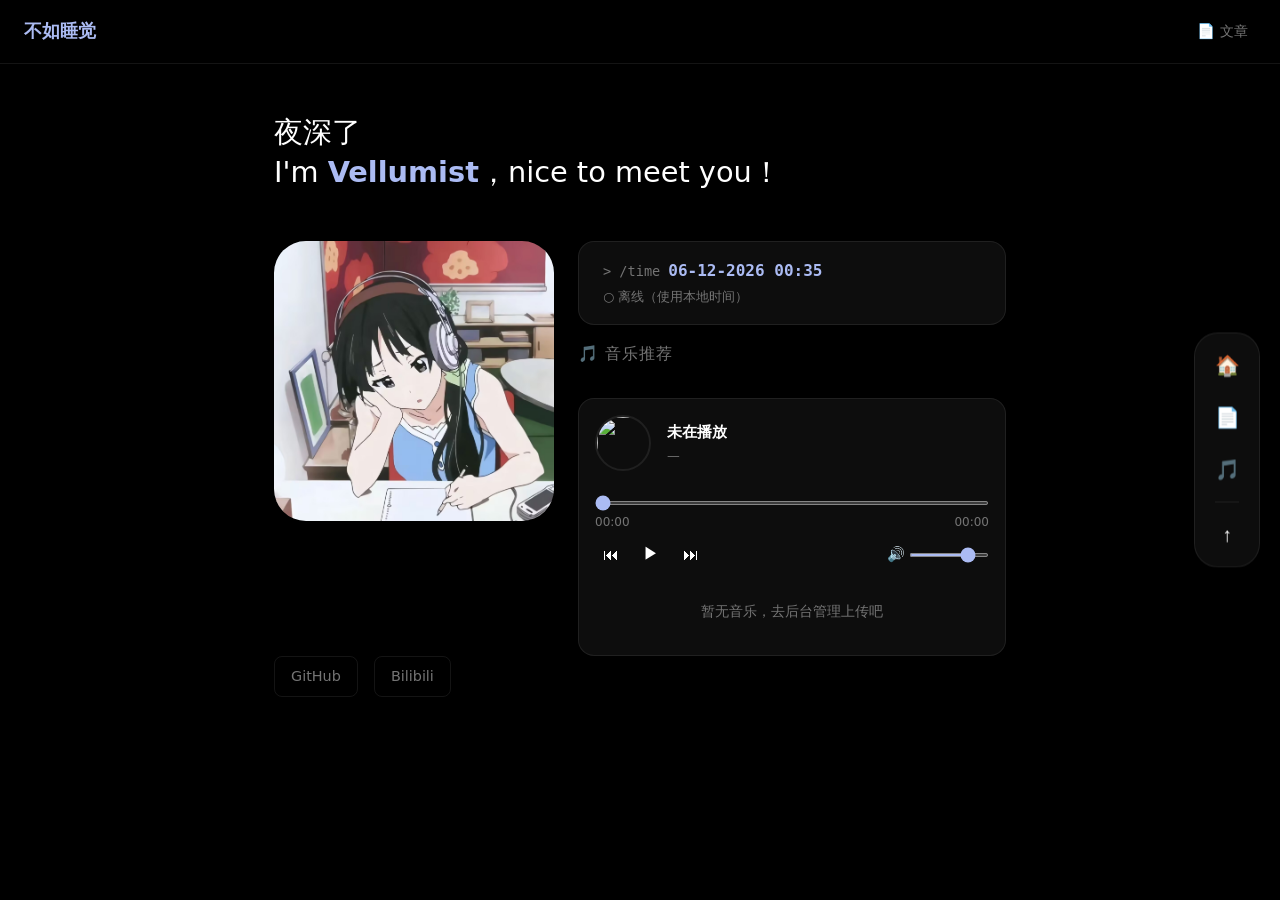
==== commit 6bfe6799: "feat(frontend): standalone admin page, floating dock nav, articles list page - Admin is now a separa" ====
--- a/blog/frontend/index.html
+++ b/blog/frontend/index.html
@@ -9,7 +9,6 @@
     <link rel="stylesheet" href="css/layout.css" />
     <link rel="stylesheet" href="css/components.css" />
     <link rel="stylesheet" href="css/animations.css" />
-    <link rel="stylesheet" href="css/admin.css" />
     <link rel="icon" href="images/favicon.svg" type="image/svg+xml" />
     <script src="js/vendor/marked.min.js"></script>
   </head>
@@ -18,7 +17,7 @@
     <div class="topbar">
       <a href="index.html" class="topbar-brand">不如睡觉</a>
       <nav class="topbar-nav">
-        <a href="archive.html">📚 归档</a>
+        <a href="articles.html">📄 文章</a>
       </nav>
     </div>
 
@@ -88,31 +87,16 @@
       <!-- 社交链接 -->
       <div class="social-links fade-section" id="social-links"></div>
 
-      <!-- 随机推荐 -->
-      <section id="random-article-section" class="fade-section">
-        <div class="section-title">🔀 随机推荐</div>
-        <div id="random-article"></div>
-      </section>
-
-      <!-- 最新文章 -->
-      <section id="articles" class="fade-section">
-        <div class="section-title">📝 最新文章</div>
-        <div class="category-filter" id="category-filter"></div>
-        <div class="article-list" id="article-list"></div>
-        <div
-          id="article-pagination"
-          style="margin-top: var(--space-lg)"
-        ></div>
-      </section>
-
       <!-- 站点统计 -->
       <div class="site-stats fade-section" id="site-stats"></div>
     </main>
 
+    <!-- 悬浮岛式侧边栏（功能索引，条目见 home.js 的 DOCK_ITEMS） -->
+    <nav class="dock" id="dock" aria-label="功能导航"></nav>
+
     <script src="js/api.js"></script>
     <script src="js/markdown.js"></script>
-    <script src="js/auth.js"></script>
-    <script src="js/admin.js"></script>
+    <script src="js/dock.js"></script>
     <script src="js/home.js"></script>
   </body>
 </html>
--- a/blog/frontend/css/components.css
+++ b/blog/frontend/css/components.css
@@ -683,6 +683,102 @@
     background: rgba(171, 187, 243, 0.08);
 }
 
+/* === 列表页标题 === */
+.page-title {
+    font-size: 1.5rem;
+    font-weight: 700;
+    margin-bottom: var(--space-lg);
+    color: var(--color-text);
+}
+
+/* === 悬浮岛式侧边栏 === */
+.dock {
+    position: fixed;
+    right: 20px;
+    top: 50%;
+    transform: translateY(-50%);
+    z-index: 900;
+    display: flex;
+    flex-direction: column;
+    align-items: center;
+    gap: var(--space-xs);
+    padding: var(--space-sm);
+    background: var(--color-card);
+    border: 1px solid var(--color-border);
+    border-radius: var(--radius-lg);
+    backdrop-filter: blur(12px);
+    -webkit-backdrop-filter: blur(12px);
+}
+
+.dock-item {
+    position: relative;
+    width: 48px;
+    height: 48px;
+    display: flex;
+    align-items: center;
+    justify-content: center;
+    border: none;
+    background: none;
+    border-radius: var(--radius-md);
+    cursor: pointer;
+    font-size: 1.25rem;
+    color: var(--color-text);
+    transition: background-color 0.2s, transform 0.2s;
+}
+
+.dock-item:hover {
+    background: var(--color-card-hover);
+    transform: scale(1.1);
+}
+
+.dock-link {
+    text-decoration: none;
+    color: inherit;
+    display: flex;
+}
+
+.dock-tip {
+    position: absolute;
+    right: calc(100% + 10px);
+    top: 50%;
+    transform: translateY(-50%) translateX(4px);
+    white-space: nowrap;
+    font-size: 0.8rem;
+    color: var(--color-text);
+    background: var(--color-card);
+    border: 1px solid var(--color-border);
+    border-radius: var(--radius-sm);
+    padding: 4px 10px;
+    opacity: 0;
+    pointer-events: none;
+    transition: opacity 0.2s, transform 0.2s;
+}
+
+.dock-item:hover .dock-tip {
+    opacity: 1;
+    transform: translateY(-50%) translateX(0);
+}
+
+.dock-divider {
+    width: 24px;
+    height: 1px;
+    background: var(--color-border);
+    margin: var(--space-xs) 0;
+}
+
+/* 移动端：dock 收起为底部横条 */
+@media (max-width: 640px) {
+    .dock {
+        top: auto;
+        bottom: 16px;
+        right: 50%;
+        transform: translateX(50%);
+        flex-direction: row;
+    }
+    .dock-tip { display: none; }
+    .dock-divider { width: 1px; height: 24px; }
+}
+
 /* === 归档页 === */
 .archive-title {
     font-size: 1.5rem;
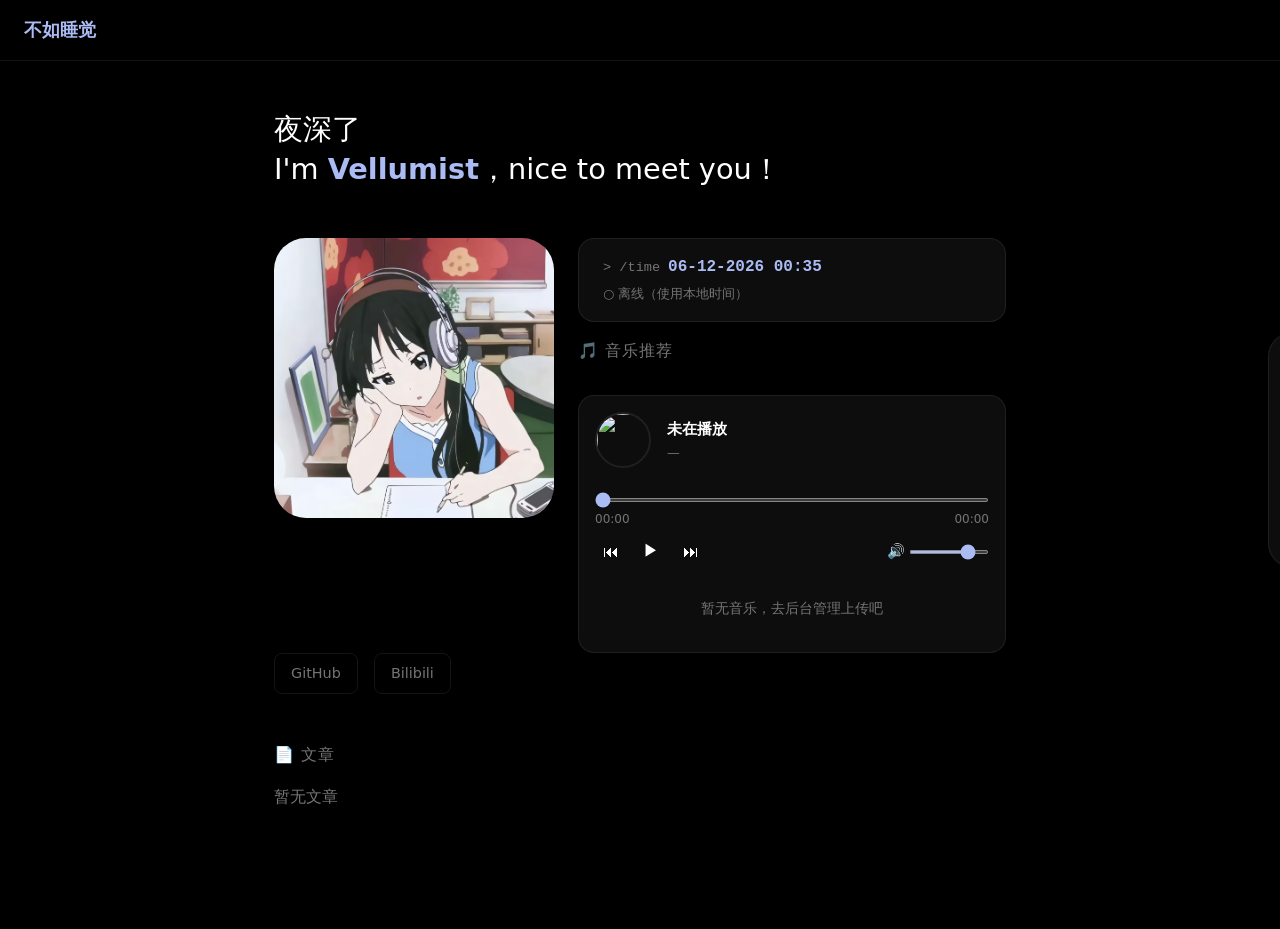
==== commit 78eecfcc: "feat(frontend): collapsing dock, article tag wall, placeholder posts - Dock sidebar now hidden by de" ====
--- a/blog/frontend/index.html
+++ b/blog/frontend/index.html
@@ -16,9 +16,6 @@
     <!-- 顶部品牌 -->
     <div class="topbar">
       <a href="index.html" class="topbar-brand">不如睡觉</a>
-      <nav class="topbar-nav">
-        <a href="articles.html">📄 文章</a>
-      </nav>
     </div>
 
     <!-- 主内容区 -->
@@ -87,6 +84,14 @@
       <!-- 社交链接 -->
       <div class="social-links fade-section" id="social-links"></div>
 
+      <!-- 文章标签墙：以标签样式展示文章缩略 -->
+      <section id="article-wall-section" class="fade-section">
+        <div class="section-title">📄 文章</div>
+        <div class="article-wall" id="article-wall">
+          <p style="color: var(--color-muted);">加载中…</p>
+        </div>
+      </section>
+
       <!-- 站点统计 -->
       <div class="site-stats fade-section" id="site-stats"></div>
     </main>
--- a/blog/frontend/css/components.css
+++ b/blog/frontend/css/components.css
@@ -691,12 +691,13 @@
     color: var(--color-text);
 }
 
-/* === 悬浮岛式侧边栏 === */
+/* === 悬浮岛式侧边栏（缩放隐藏：常态只露出边缘，悬停弹出） === */
 .dock {
     position: fixed;
-    right: 20px;
+    right: 0;
     top: 50%;
-    transform: translateY(-50%);
+    transform: translateY(-50%) translateX(calc(100% - 12px));
+    transition: transform 0.35s ease;
     z-index: 900;
     display: flex;
     flex-direction: column;
@@ -705,9 +706,16 @@
     padding: var(--space-sm);
     background: var(--color-card);
     border: 1px solid var(--color-border);
-    border-radius: var(--radius-lg);
+    border-right: none;
+    border-radius: var(--radius-lg) 0 0 var(--radius-lg);
     backdrop-filter: blur(12px);
     -webkit-backdrop-filter: blur(12px);
+}
+
+/* 鼠标靠近（悬停到露出的边缘）或键盘聚焦时弹出 */
+.dock:hover,
+.dock:focus-within {
+    transform: translateY(-50%) translateX(0);
 }
 
 .dock-item {
@@ -766,7 +774,7 @@
     margin: var(--space-xs) 0;
 }
 
-/* 移动端：dock 收起为底部横条 */
+/* 移动端：dock 常显为底部横条（触摸设备无 hover，保持可见） */
 @media (max-width: 640px) {
     .dock {
         top: auto;
@@ -774,9 +782,40 @@
         right: 50%;
         transform: translateX(50%);
         flex-direction: row;
+        border: 1px solid var(--color-border);
+        border-radius: var(--radius-lg);
     }
     .dock-tip { display: none; }
     .dock-divider { width: 1px; height: 24px; }
+}
+
+/* === 文章标签墙 === */
+.article-wall {
+    display: flex;
+    flex-wrap: wrap;
+    gap: var(--space-sm);
+    margin-bottom: var(--space-lg);
+}
+
+.wall-tag {
+    display: inline-block;
+    padding: var(--space-xs) var(--space-md);
+    background: var(--color-card);
+    border: 1px solid var(--color-border);
+    border-radius: 999px;
+    color: var(--color-text);
+    text-decoration: none;
+    font-size: 0.85rem;
+    opacity: 0;
+    animation: fadeInUp 0.4s ease forwards;
+    transition: color 0.2s, border-color 0.2s, background-color 0.2s, transform 0.2s;
+}
+
+.wall-tag:hover {
+    color: var(--color-accent);
+    border-color: var(--color-accent);
+    background: rgba(171, 187, 243, 0.08);
+    transform: translateY(-2px);
 }
 
 /* === 归档页 === */
